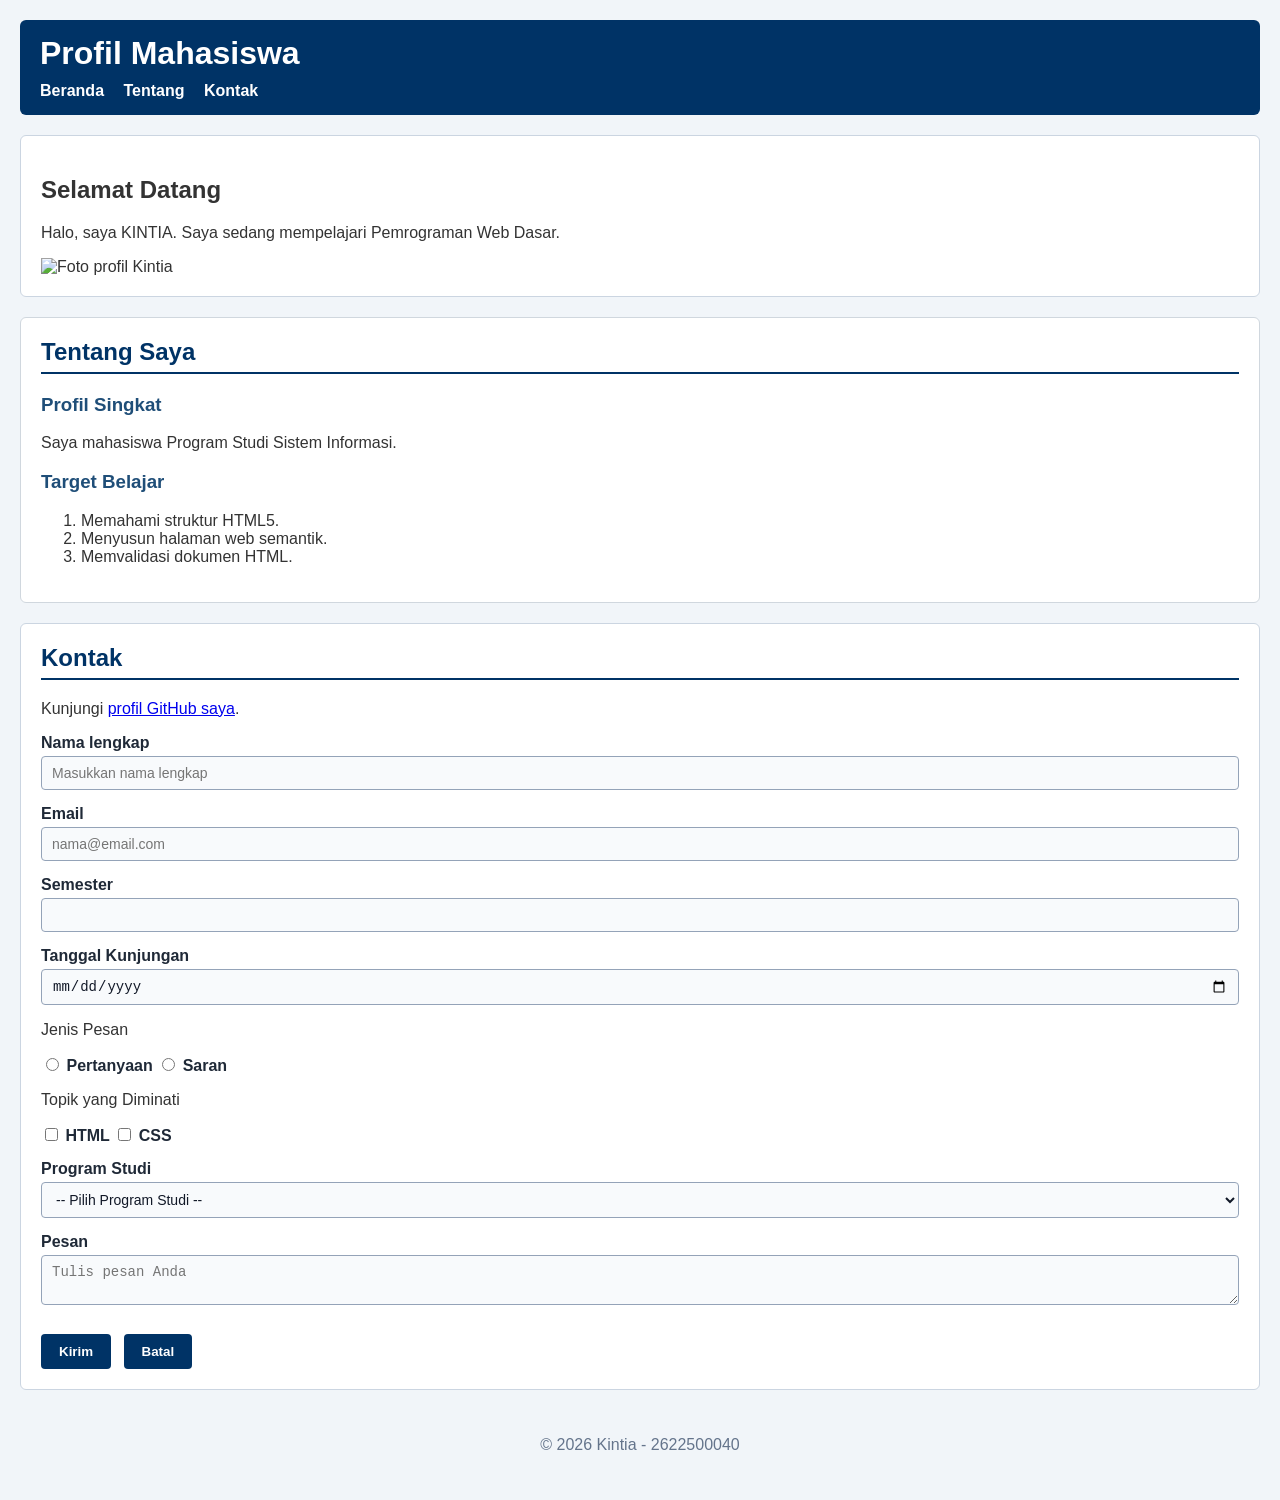
==== pertemuan-03/index.html @ 3f1dfa96 ""menambahkan foto-ptofil.png"" ====
<!doctype html>
<html lang="id">
<head>
  <meta charset="UTF-8" />
  <meta name="viewport" content="width=device-width, initial-scale=1.0" />
  <title>Profil Mahasiswa</title>
  
  <!-- KODE WARNA DAN TAMPILAN (CSS) ADA DI SINI -->
  <style>
    body {
      background-color: #f1f5f9;
      font-family: Arial, sans-serif;
      color: #333333;
      margin: 0;
      padding: 20px;
    }

    header {
      background-color: #003366;
      color: #ffffff;
      padding: 15px 20px;
      border-radius: 6px;
    }
    header h1 {
      margin: 0 0 10px 0;
    }
    nav ul {
      list-style: none;
      padding: 0;
      margin: 0;
    }
    nav ul li {
      display: inline;
      margin-right: 15px;
    }
    nav ul li a {
      color: #ffffff;
      text-decoration: none;
      font-weight: bold;
    }

    #home {
      background-color: #ffffff;
      border: 1px solid #cbd5e1;
      border-radius: 6px;
      padding: 20px;
      margin: 20px 0;
    }

    #about {
      background-color: #ffffff;
      border: 1px solid #d0d7de;
      border-radius: 6px;
      padding: 20px;
      margin: 20px 0;
    }
    #about h2 {
      color: #003366;
      border-bottom: 2px solid #003366;
      padding-bottom: 6px;
      margin-top: 0;
    }
    #about h3 {
      color: #1f4e78;
    }

    #contact {
      background-color: #ffffff;
      border: 1px solid #cbd5e1;
      border-radius: 6px;
      padding: 20px;
      margin: 20px 0;
    }
    #contact h2 {
      color: #003366;
      border-bottom: 2px solid #003366;
      padding-bottom: 6px;
      margin-top: 0;
    }
    .form-group {
      margin-bottom: 15px;
    }
    #contact label {
      color: #1f2937;
      font-weight: bold;
    }

    .input-form {
      background-color: #f8fafc;
      color: #111827;
      font-size: 14px;
      padding: 8px 10px;
      margin-top: 4px;
      border: 1px solid #94a3b8;
      border-radius: 4px;
      width: 100%;
      box-sizing: border-box;
    }

    #contact button {
      background-color: #003366;
      color: #ffffff;
      font-weight: bold;
      padding: 10px 18px;
      margin-top: 10px;
      margin-right: 8px;
      border: none;
      border-radius: 4px;
      cursor: pointer;
    }

    footer {
      text-align: center;
      padding: 10px;
      color: #64748b;
    }
  </style>
</head>
<body>
  <header>
    <h1>Profil Mahasiswa</h1>
    <nav>
      <ul>
        <li><a href="#home">Beranda</a></li>
        <li><a href="#about">Tentang</a></li>
        <li><a href="#contact">Kontak</a></li>
      </ul>
    </nav>
  </header>

  <main>
    <section id="home">
      <h2>Selamat Datang</h2>
      <p>Halo, saya KINTIA. Saya sedang mempelajari Pemrograman Web Dasar.</p>
      <img src="img/foto-profil.jpg" alt="Foto profil Kintia" width="150" />
    </section>

    <section id="about">
      <h2>Tentang Saya</h2>
      <article>
        <h3>Profil Singkat</h3>
        <p>Saya mahasiswa Program Studi Sistem Informasi.</p>
        <h3>Target Belajar</h3>
        <ol>
          <li>Memahami struktur HTML5.</li>
          <li>Menyusun halaman web semantik.</li>
          <li>Memvalidasi dokumen HTML.</li>
        </ol>
      </article>
    </section>

    <section id="contact">
      <h2>Kontak</h2>
      <p>Kunjungi <a href="https://github.com/2622500040kintia">profil GitHub saya</a>.</p>
      
      <form action="index.html" method="get">
        <div class="form-group">
          <label for="nama">Nama lengkap</label><br />
          <input
            class="input-form"
            type="text"
            id="nama"
            name="nama"
            placeholder="Masukkan nama lengkap"
            minlength="3"
            maxlength="50"
            required
          />
        </div>

        <div class="form-group">
          <label for="email">Email</label><br />
          <input 
            class="input-form" 
            type="email" 
            id="email" 
            name="email"
            placeholder="nama@email.com" 
            required 
          />
        </div>

        <div class="form-group">
          <label for="semester">Semester</label><br />
          <input 
            class="input-form" 
            type="number" 
            id="semester" 
            name="semester" 
            min="1" 
            max="14" 
            required 
          />
        </div>

        <div class="form-group">
          <label for="tanggal">Tanggal Kunjungan</label><br />
          <input 
            class="input-form" 
            type="date" 
            id="tanggal" 
            name="tanggal" 
            required 
          />
        </div>

        <div class="form-group">
          <p>Jenis Pesan</p>
          <input type="radio" id="pertanyaan" name="jenis_pesan" value="pertanyaan" required />
          <label for="pertanyaan">Pertanyaan</label>
          <input type="radio" id="saran" name="jenis_pesan" value="saran" />
          <label for="saran">Saran</label>
        </div>

        <div class="form-group">
          <p>Topik yang Diminati</p>
          <input type="checkbox" id="minat-html" name="minat" value="HTML" />
          <label for="minat-html">HTML</label>
          <input type="checkbox" id="minat-css" name="minat" value="CSS" />
          <label for="minat-css">CSS</label>
        </div>

        <div class="form-group">
          <label for="prodi">Program Studi</label><br />
          <select class="input-form" id="prodi" name="prodi" required>
            <option value="">-- Pilih Program Studi --</option>
            <option value="SI">Sistem Informasi</option>
            <option value="TI">Teknik Informatika</option>
          </select>
        </div>

        <div class="form-group">
          <label for="pesan">Pesan</label><br />
          <textarea
            class="input-form"
            id="pesan"
            name="pesan"
            maxlength="300"
            placeholder="Tulis pesan Anda"
            required
          ></textarea>
        </div>

        <button type="submit">Kirim</button>
        <button type="reset">Batal</button>
      </form>
    </section>
  </main>

  <footer>
    <p>&copy; 2026 Kintia - 2622500040</p>
  </footer>
</body>
</html>
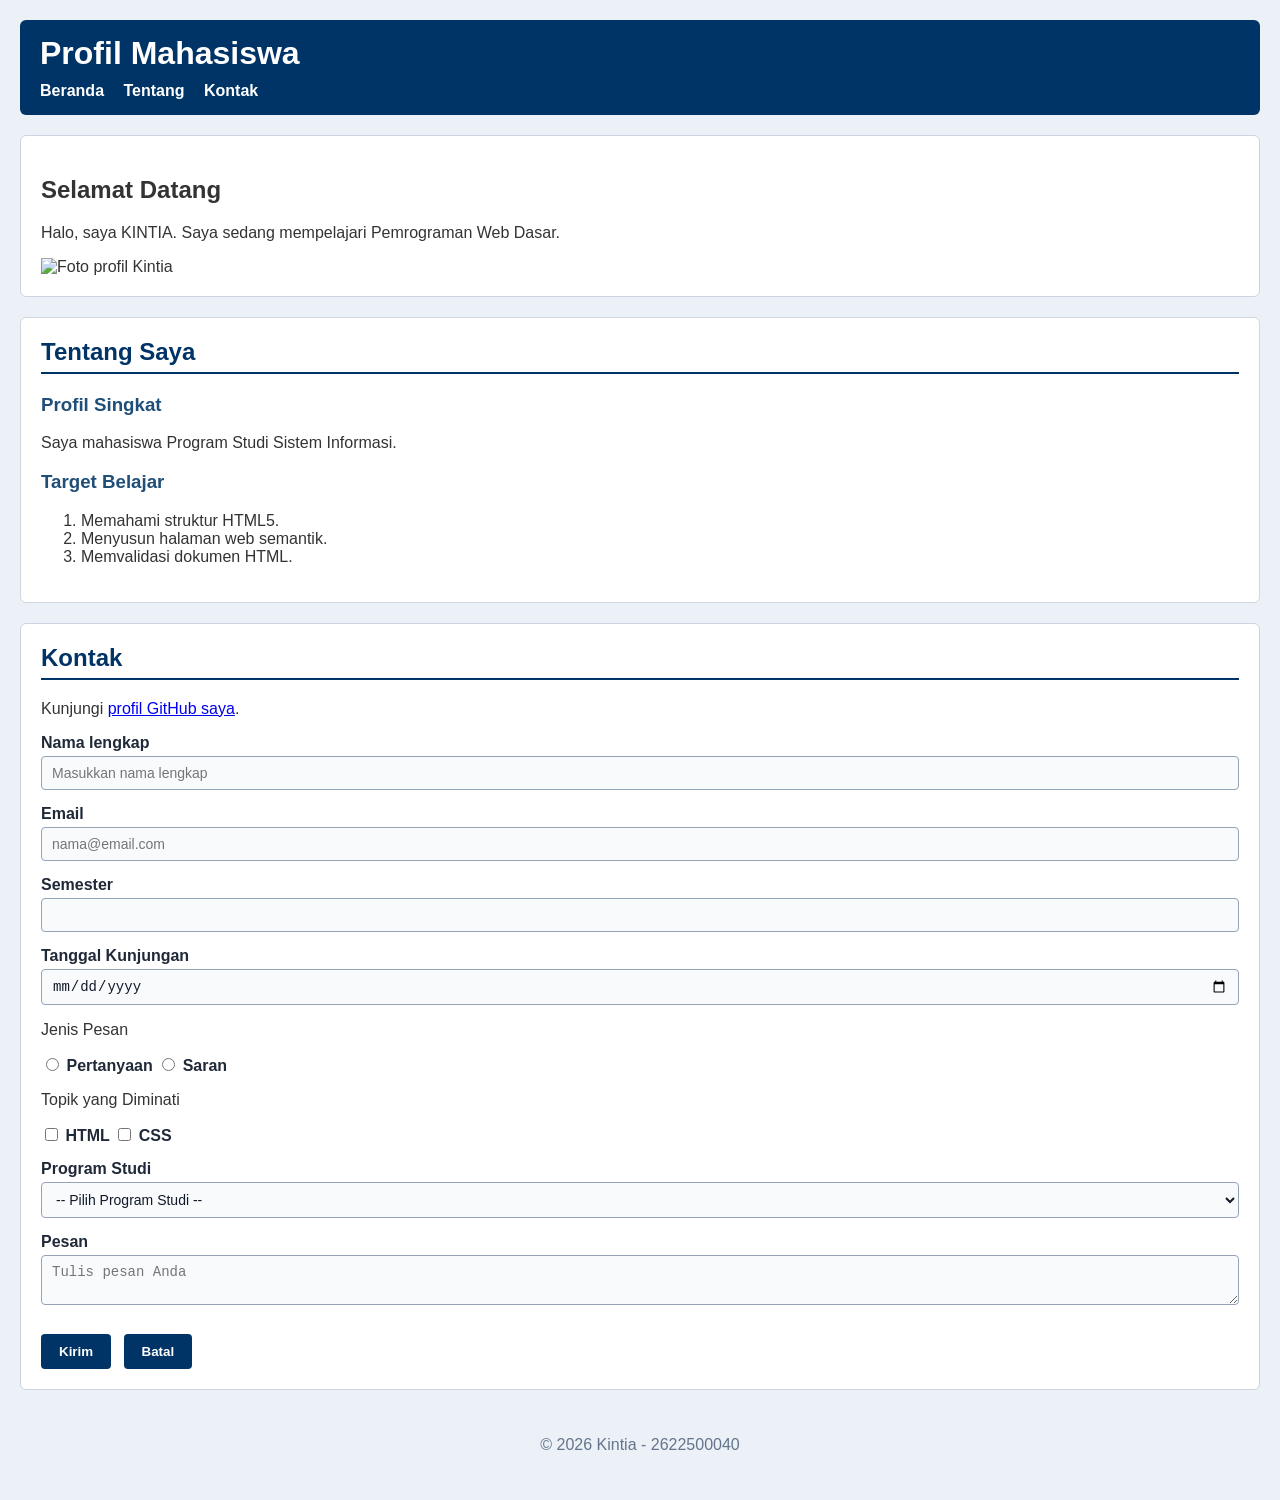
==== commit b9b34676: ""Menyelesaikan formulir dan CSS pertemuan 3"" ====
--- a/pertemuan-03/index.html
+++ b/pertemuan-03/index.html
@@ -8,7 +8,7 @@
   <!-- KODE WARNA DAN TAMPILAN (CSS) ADA DI SINI -->
   <style>
     body {
-      background-color: #f1f5f9;
+      background-color: #ebf1f7;
       font-family: Arial, sans-serif;
       color: #333333;
       margin: 0;
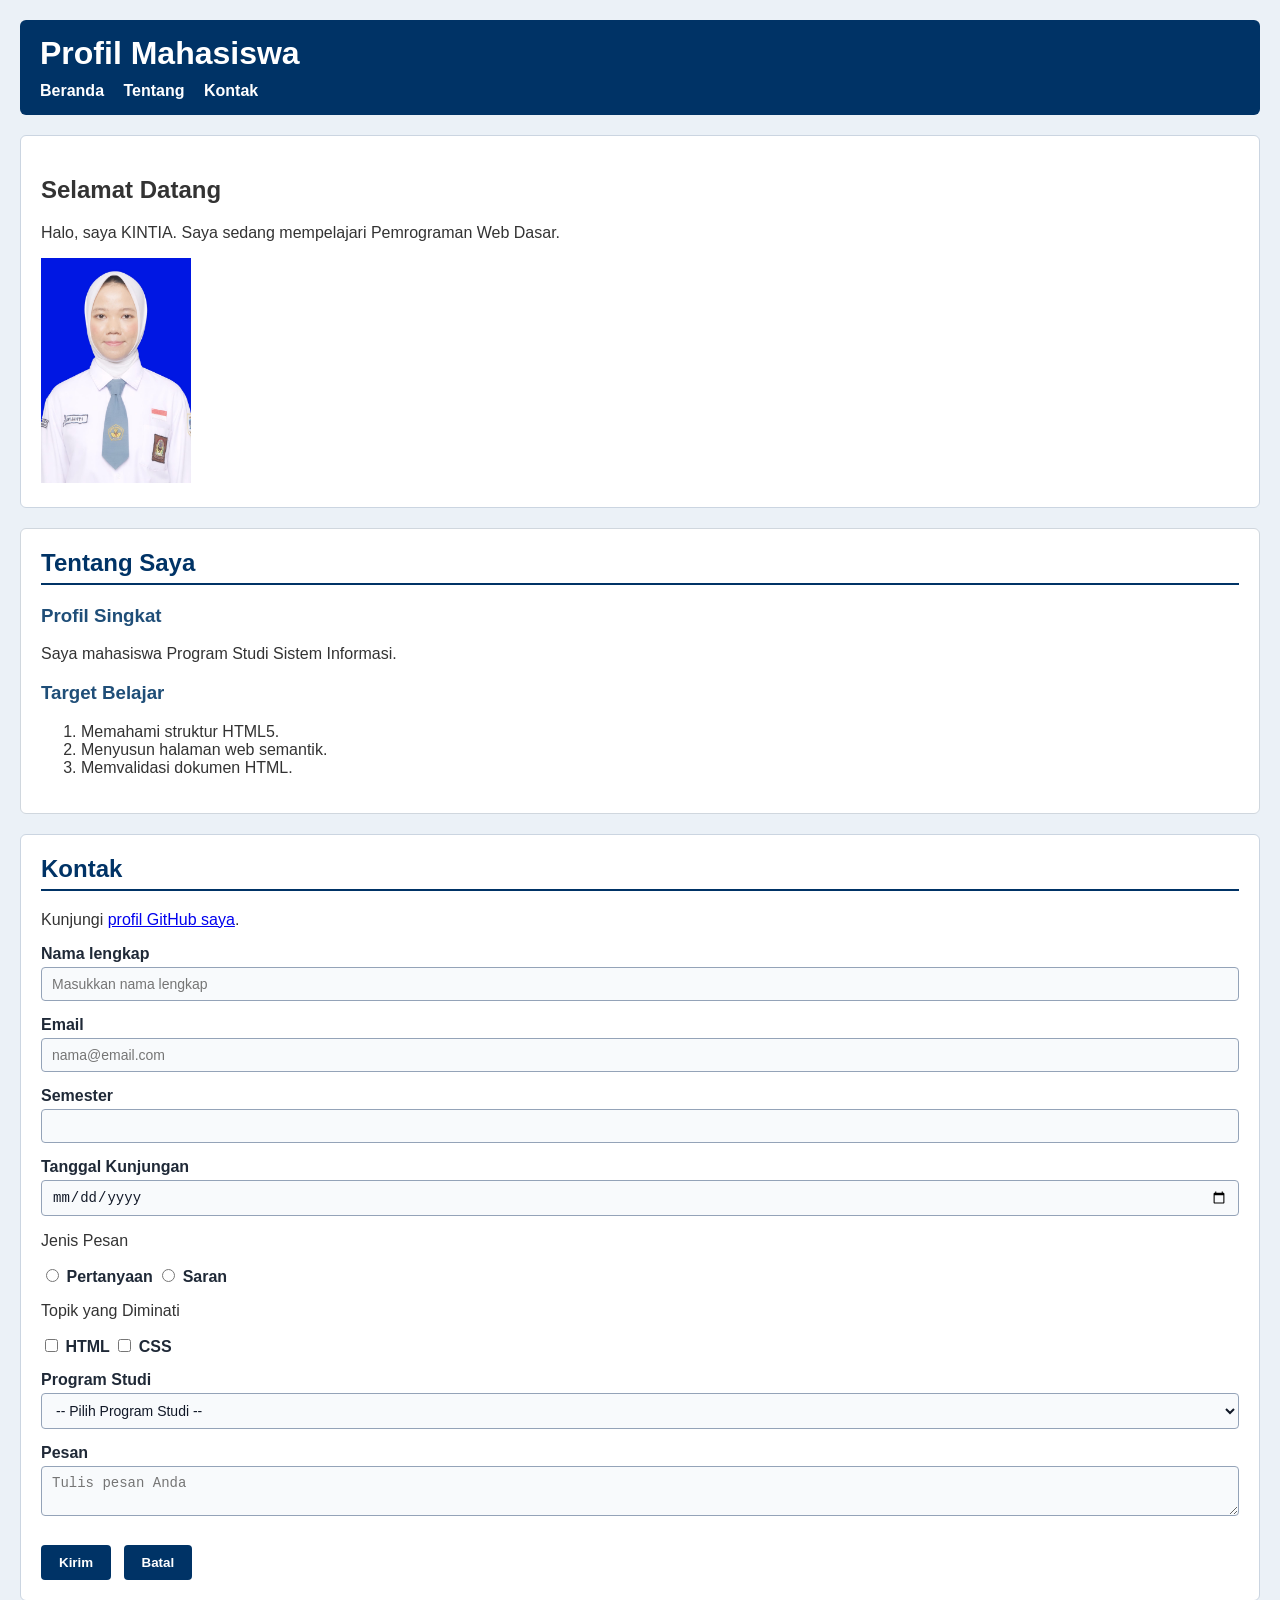
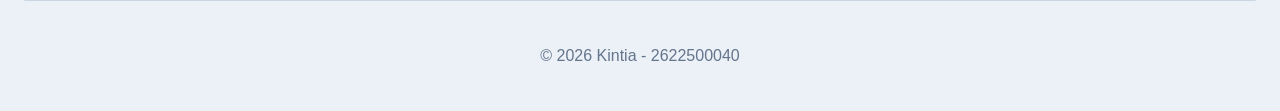
==== commit 8bdb838f: ""fix foto kintia"." ====
--- a/pertemuan-03/index.html
+++ b/pertemuan-03/index.html
@@ -132,7 +132,7 @@
     <section id="home">
       <h2>Selamat Datang</h2>
       <p>Halo, saya KINTIA. Saya sedang mempelajari Pemrograman Web Dasar.</p>
-      <img src="img/foto-profil.jpg" alt="Foto profil Kintia" width="150" />
+      <img src="img/foto-profil.png" alt="Foto profil Kintia" width="150" />
     </section>
 
     <section id="about">
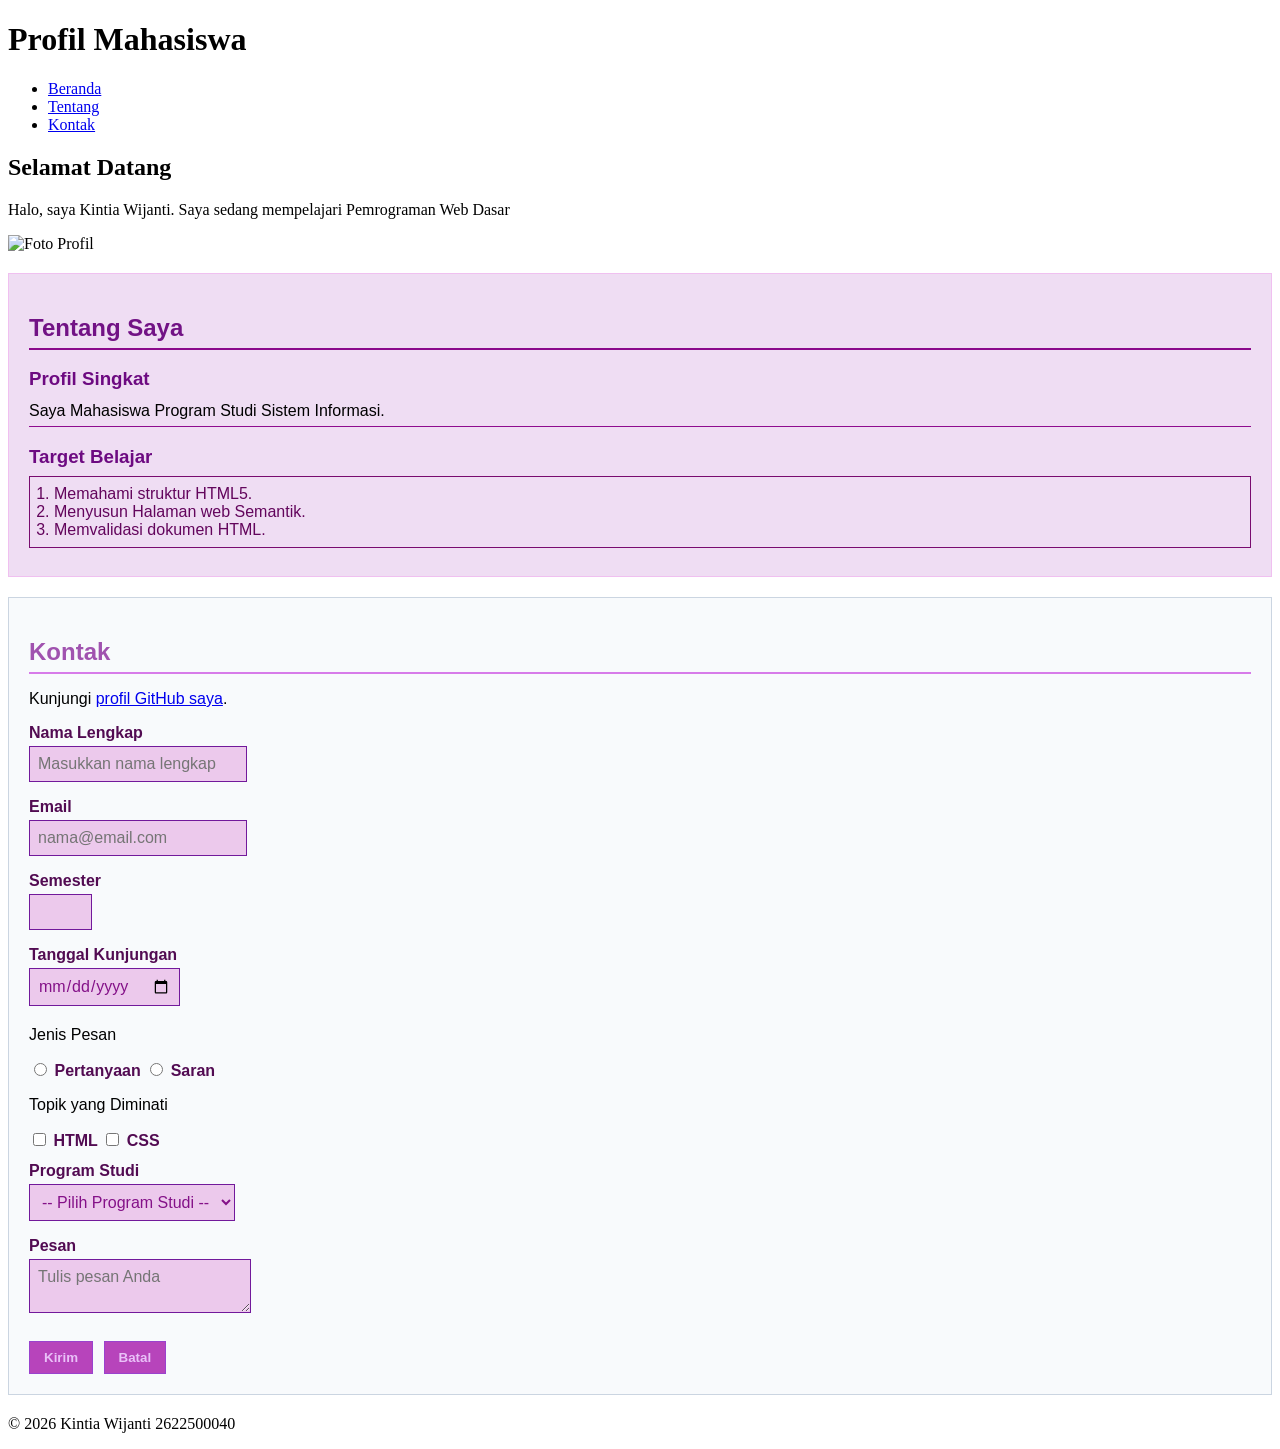
==== commit c566d0f8: "Update index.html" ====
--- a/pertemuan-03/index.html
+++ b/pertemuan-03/index.html
@@ -1,254 +1,209 @@
 <!doctype html>
 <html lang="id">
-<head>
-  <meta charset="UTF-8" />
-  <meta name="viewport" content="width=device-width, initial-scale=1.0" />
-  <title>Profil Mahasiswa</title>
-  
-  <!-- KODE WARNA DAN TAMPILAN (CSS) ADA DI SINI -->
-  <style>
-    body {
-      background-color: #ebf1f7;
-      font-family: Arial, sans-serif;
-      color: #333333;
-      margin: 0;
-      padding: 20px;
-    }
-
-    header {
-      background-color: #003366;
-      color: #ffffff;
-      padding: 15px 20px;
-      border-radius: 6px;
-    }
-    header h1 {
-      margin: 0 0 10px 0;
-    }
-    nav ul {
-      list-style: none;
-      padding: 0;
-      margin: 0;
-    }
-    nav ul li {
-      display: inline;
-      margin-right: 15px;
-    }
-    nav ul li a {
-      color: #ffffff;
-      text-decoration: none;
-      font-weight: bold;
-    }
-
-    #home {
-      background-color: #ffffff;
-      border: 1px solid #cbd5e1;
-      border-radius: 6px;
-      padding: 20px;
-      margin: 20px 0;
-    }
-
-    #about {
-      background-color: #ffffff;
-      border: 1px solid #d0d7de;
-      border-radius: 6px;
-      padding: 20px;
-      margin: 20px 0;
-    }
-    #about h2 {
-      color: #003366;
-      border-bottom: 2px solid #003366;
-      padding-bottom: 6px;
-      margin-top: 0;
-    }
-    #about h3 {
-      color: #1f4e78;
-    }
-
-    #contact {
-      background-color: #ffffff;
-      border: 1px solid #cbd5e1;
-      border-radius: 6px;
-      padding: 20px;
-      margin: 20px 0;
-    }
-    #contact h2 {
-      color: #003366;
-      border-bottom: 2px solid #003366;
-      padding-bottom: 6px;
-      margin-top: 0;
-    }
-    .form-group {
-      margin-bottom: 15px;
-    }
-    #contact label {
-      color: #1f2937;
-      font-weight: bold;
-    }
-
-    .input-form {
-      background-color: #f8fafc;
-      color: #111827;
-      font-size: 14px;
-      padding: 8px 10px;
-      margin-top: 4px;
-      border: 1px solid #94a3b8;
-      border-radius: 4px;
-      width: 100%;
-      box-sizing: border-box;
-    }
-
-    #contact button {
-      background-color: #003366;
-      color: #ffffff;
-      font-weight: bold;
-      padding: 10px 18px;
-      margin-top: 10px;
-      margin-right: 8px;
-      border: none;
-      border-radius: 4px;
-      cursor: pointer;
-    }
-
-    footer {
-      text-align: center;
-      padding: 10px;
-      color: #64748b;
-    }
-  </style>
-</head>
-<body>
-  <header>
-    <h1>Profil Mahasiswa</h1>
-    <nav>
-      <ul>
-        <li><a href="#home">Beranda</a></li>
-        <li><a href="#about">Tentang</a></li>
-        <li><a href="#contact">Kontak</a></li>
-      </ul>
-    </nav>
-  </header>
-
-  <main>
-    <section id="home">
-      <h2>Selamat Datang</h2>
-      <p>Halo, saya KINTIA. Saya sedang mempelajari Pemrograman Web Dasar.</p>
-      <img src="img/foto-profil.png" alt="Foto profil Kintia" width="150" />
-    </section>
-
-    <section id="about">
-      <h2>Tentang Saya</h2>
-      <article>
-        <h3>Profil Singkat</h3>
-        <p>Saya mahasiswa Program Studi Sistem Informasi.</p>
-        <h3>Target Belajar</h3>
-        <ol>
-          <li>Memahami struktur HTML5.</li>
-          <li>Menyusun halaman web semantik.</li>
-          <li>Memvalidasi dokumen HTML.</li>
-        </ol>
-      </article>
-    </section>
-
-    <section id="contact">
-      <h2>Kontak</h2>
-      <p>Kunjungi <a href="https://github.com/2622500040kintia">profil GitHub saya</a>.</p>
-      
-      <form action="index.html" method="get">
-        <div class="form-group">
-          <label for="nama">Nama lengkap</label><br />
-          <input
-            class="input-form"
-            type="text"
-            id="nama"
-            name="nama"
-            placeholder="Masukkan nama lengkap"
-            minlength="3"
-            maxlength="50"
-            required
-          />
-        </div>
-
-        <div class="form-group">
-          <label for="email">Email</label><br />
-          <input 
-            class="input-form" 
-            type="email" 
-            id="email" 
-            name="email"
-            placeholder="nama@email.com" 
-            required 
-          />
-        </div>
-
-        <div class="form-group">
-          <label for="semester">Semester</label><br />
-          <input 
-            class="input-form" 
-            type="number" 
-            id="semester" 
-            name="semester" 
-            min="1" 
-            max="14" 
-            required 
-          />
-        </div>
-
-        <div class="form-group">
-          <label for="tanggal">Tanggal Kunjungan</label><br />
-          <input 
-            class="input-form" 
-            type="date" 
-            id="tanggal" 
-            name="tanggal" 
-            required 
-          />
-        </div>
-
-        <div class="form-group">
-          <p>Jenis Pesan</p>
-          <input type="radio" id="pertanyaan" name="jenis_pesan" value="pertanyaan" required />
-          <label for="pertanyaan">Pertanyaan</label>
-          <input type="radio" id="saran" name="jenis_pesan" value="saran" />
-          <label for="saran">Saran</label>
-        </div>
-
-        <div class="form-group">
-          <p>Topik yang Diminati</p>
-          <input type="checkbox" id="minat-html" name="minat" value="HTML" />
-          <label for="minat-html">HTML</label>
-          <input type="checkbox" id="minat-css" name="minat" value="CSS" />
-          <label for="minat-css">CSS</label>
-        </div>
-
-        <div class="form-group">
-          <label for="prodi">Program Studi</label><br />
-          <select class="input-form" id="prodi" name="prodi" required>
-            <option value="">-- Pilih Program Studi --</option>
-            <option value="SI">Sistem Informasi</option>
-            <option value="TI">Teknik Informatika</option>
-          </select>
-        </div>
-
-        <div class="form-group">
-          <label for="pesan">Pesan</label><br />
-          <textarea
-            class="input-form"
-            id="pesan"
-            name="pesan"
-            maxlength="300"
-            placeholder="Tulis pesan Anda"
-            required
-          ></textarea>
-        </div>
-
-        <button type="submit">Kirim</button>
-        <button type="reset">Batal</button>
-      </form>
-    </section>
-  </main>
-
-  <footer>
-    <p>&copy; 2026 Kintia - 2622500040</p>
-  </footer>
-</body>
-</html>+  <head>
+    <meta charset="UTF-8" />
+    <meta name="viewport" content="width=device-width, initial-scale=1.0" />
+    <title>Profil Mahasiswa</title>
+    <style>
+      #about {
+        background-color: #efddf3;
+        border: 1px solid #f0c0f0;
+        padding: 20px;
+        margin: 20px 0;
+        font-family: Arial, sans-serif;
+      }
+      #about h2 {
+        color: #721285;
+        border-bottom: 2px solid #8b088b;
+        padding-bottom: 6px;
+        margin-bottom: 16px;
+      }
+      #about h3 {
+        color: #6d0a81;
+        margin-bottom: 6px;
+      }
+      #about p {
+        margin: 6px 0;
+        padding: 6px 0;
+        border-bottom: 1px solid #8f0c8f;
+      }
+      #about ol {
+        color: #63055c;
+        margin: 8px 0;
+        padding: 8px 24px;
+        border: 1px solid #790b6f;
+      }
+
+      #contact {
+        background-color: #f8fafc;
+        border: 1px solid #cbd5e1;
+        padding: 20px;
+        margin: 20px 0;
+        font-family: Arial, sans-serif;
+      }
+      #contact h2 {
+        color: #a052af;
+        border-bottom: 2px solid #d77be9;
+        padding-bottom: 6px;
+        margin-bottom: 16px;
+      }
+      .form-group {
+        margin: 12px 0;
+      }
+      #contact label {
+        color: #520b52;
+        font-weight: bold;
+      }
+      .input-form {
+        background-color: #ecc9ec;
+        color: #841188;
+        font-family: Arial, sans-serif;
+        font-size: 16px;
+        padding: 8px;
+        margin: 4px 0;
+        border: 1px solid #72199b;
+      }
+      #contact button {
+        background-color: #b744bb;
+        color: #e9c1f8;
+        font-weight: bold;
+        padding: 8px 14px;
+        margin: 8px 6px 0 0;
+        border: 1px solid #9a42ce;
+      }
+    </style>
+  </head>
+  <body>
+    <header>
+      <h1>Profil Mahasiswa</h1>
+      <nav>
+        <ul>
+          <li><a href="#Home">Beranda</a></li>
+          <li><a href="#about">Tentang</a></li>
+          <li><a href="#Contact">Kontak</a></li>
+        </ul>
+      </nav>
+    </header>
+    <main>
+      <section id="home">
+        <h2>Selamat Datang</h2>
+        <p>Halo, saya Kintia Wijanti. Saya sedang mempelajari Pemrograman Web Dasar</p>
+        <img src="img/foto-profil.jpg" alt="Foto Profil" />
+      </section>
+
+      <section id="about">
+        <h2>Tentang Saya</h2>
+        <article>
+          <h3>Profil Singkat</h3>
+          <p>Saya Mahasiswa Program Studi Sistem Informasi.</p>
+
+          <h3>Target Belajar</h3>
+          <ol>
+            <li>Memahami struktur HTML5.</li>
+            <li>Menyusun Halaman web Semantik.</li>
+            <li>Memvalidasi dokumen HTML.</li>
+          </ol>
+        </article>
+      </section>
+
+      <section id="contact">
+        <h2>Kontak</h2>
+        <p>
+          Kunjungi <a href="https://github.com/2622500040kintia">profil GitHub saya</a>.
+        </p>
+        <form action="index.html" method="get">
+          <div class="form-group">
+            <label for="nama">Nama Lengkap</label><br />
+            <input
+              class="input-form"
+              type="text"
+              id="nama"
+              name="nama"
+              placeholder="Masukkan nama lengkap"
+              minlength="3"
+              maxlength="50"
+              required
+            />
+          </div>
+          <div class="form-group">
+            <label for="email">Email</label><br />
+            <input
+              class="input-form"
+              type="email"
+              id="email"
+              name="email"
+              placeholder="nama@email.com"
+              required
+            />
+          </div>
+          <div class="form-group">
+            <label for="semester">Semester</label><br />
+            <input
+              class="input-form"
+              type="number"
+              id="semester"
+              name="semester"
+              min="1"
+              max="14"
+              required
+            />
+          </div>
+          <div class="form-group">
+            <label for="tanggal">Tanggal Kunjungan</label><br />
+            <input
+              class="input-form"
+              type="date"
+              id="tanggal"
+              name="tanggal"
+              required
+            />
+          </div>
+          <div class="form-group">
+            <p>Jenis Pesan</p>
+            <input
+              type="radio"
+              id="pertanyaan"
+              name="jenis_pesan"
+              value="pertanyaan"
+              required
+            />
+            <label for="pertanyaan">Pertanyaan</label>
+            <input type="radio" id="saran" name="jenis_pesan" value="saran" />
+            <label for="saran">Saran</label>
+          </div>
+          <div class="form-group">
+            <p>Topik yang Diminati</p>
+            <input type="checkbox" id="minat-html" name="minat" value="HTML" />
+            <label for="minat-html">HTML</label>
+            <input type="checkbox" id="minat-css" name="minat" value="CSS" />
+            <label for="minat-css">CSS</label>
+          </div>
+          <div class="form-group">
+            <label for="prodi">Program Studi</label><br />
+            <select class="input-form" id="prodi" name="prodi" required>
+              <option value="">-- Pilih Program Studi --</option>
+              <option value="SI">Sistem Informasi</option>
+              <option value="TI">Teknik Informatika</option>
+            </select>
+          </div>
+          <div class="form-group">
+            <label for="pesan">Pesan</label><br />
+            <textarea
+              class="input-form"
+              id="pesan"
+              name="pesan"
+              maxlength="300"
+              placeholder="Tulis pesan Anda"
+              required
+            ></textarea>
+          </div>
+          <button type="submit">Kirim</button>
+          <button type="reset">Batal</button>
+        </form>
+      </section>
+    </main>
+    <footer>
+      <p>&copy; 2026 Kintia Wijanti 2622500040</p>
+    </footer>
+  </body>
+</html>
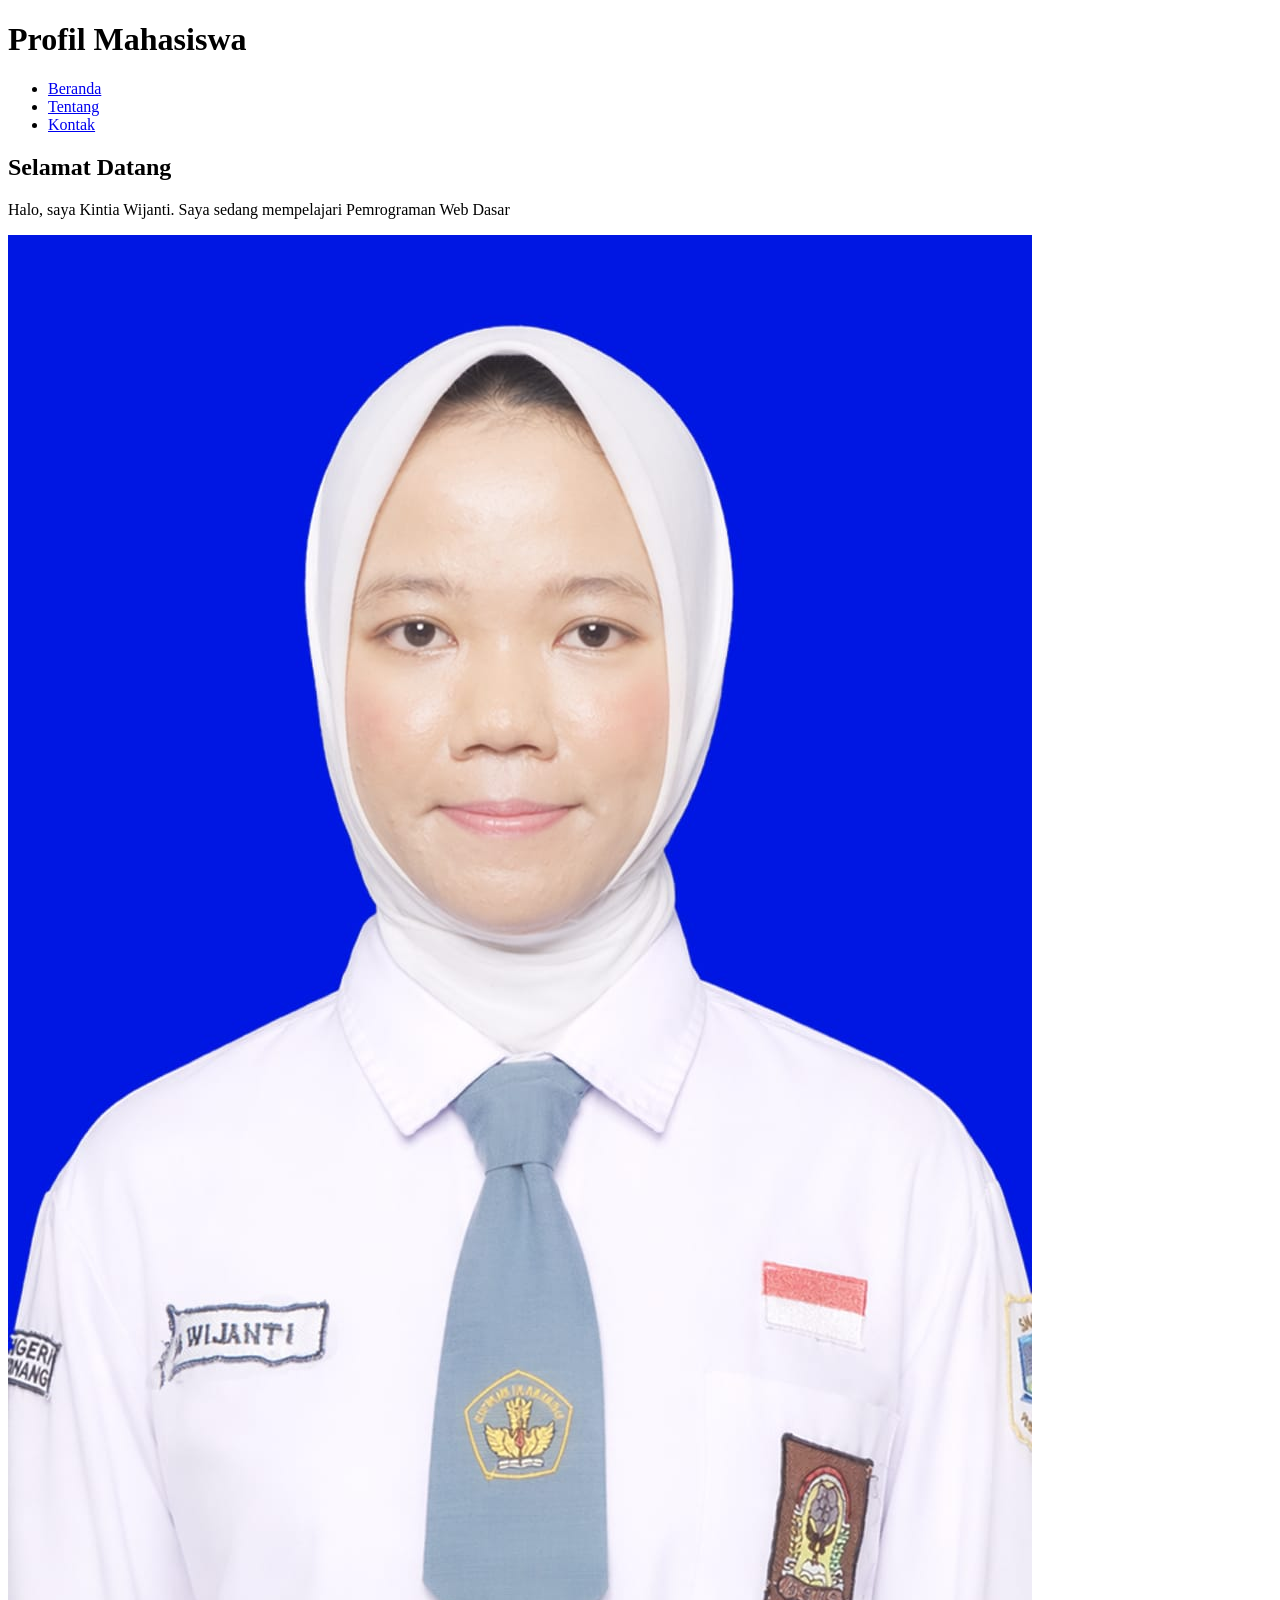
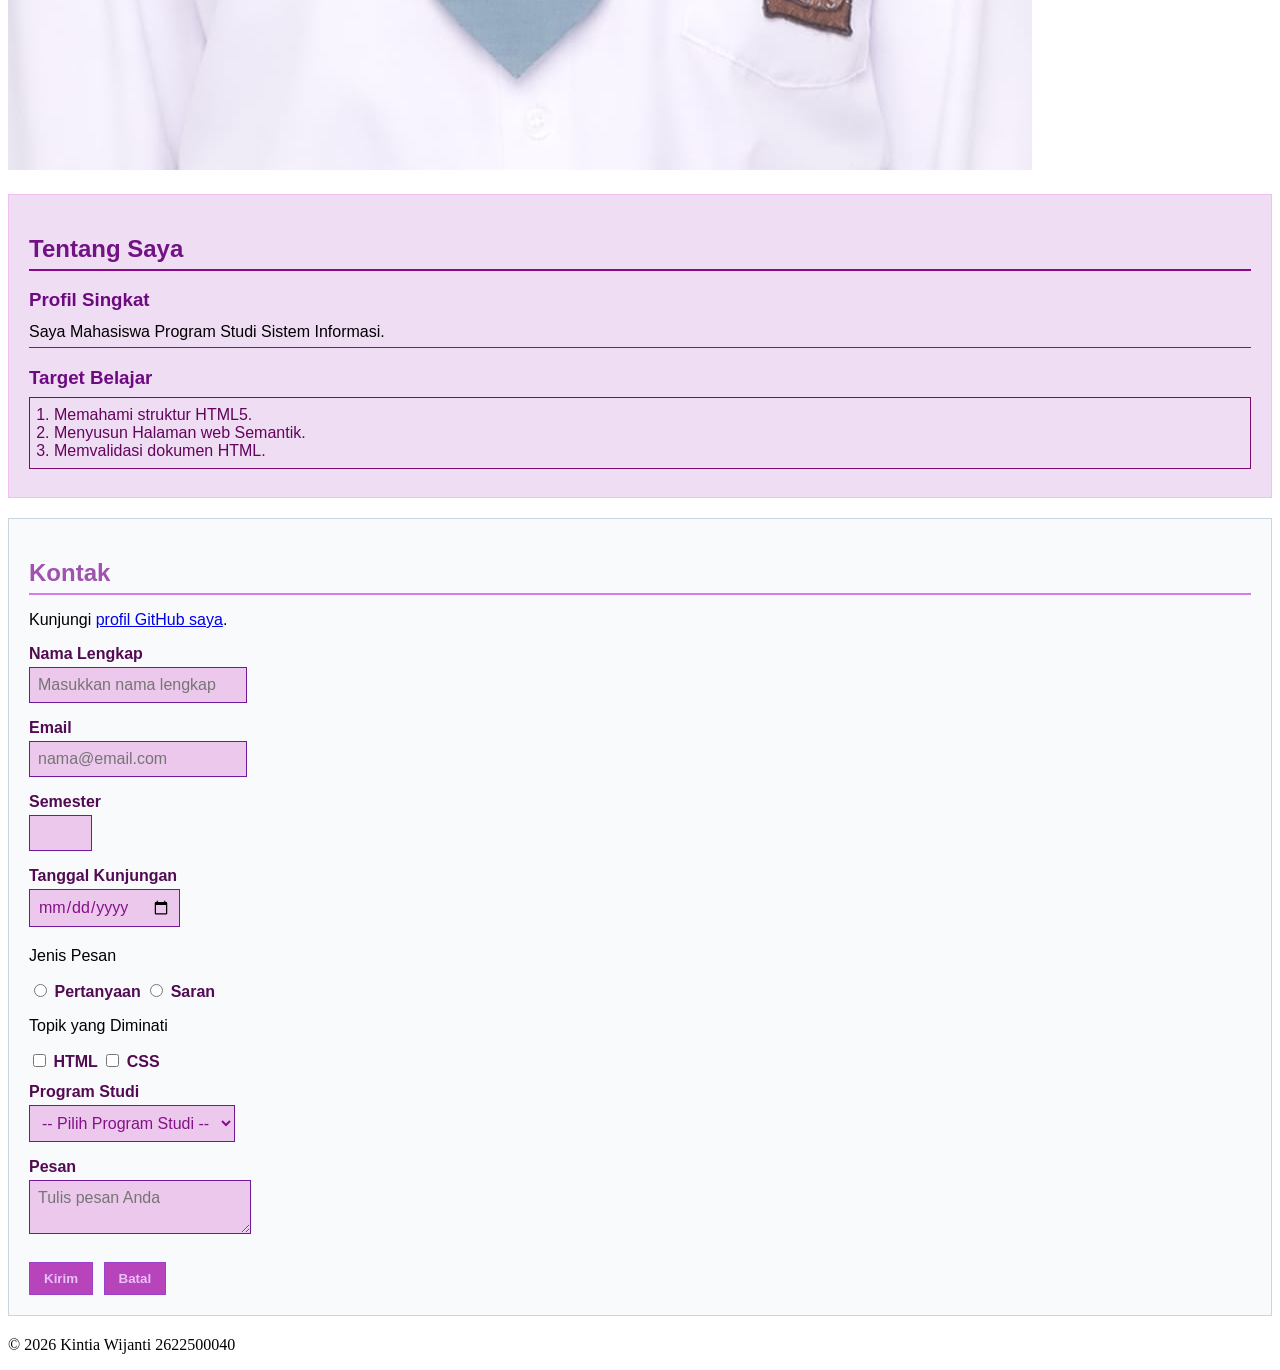
==== commit 2e52796f: "Update index.html" ====
--- a/pertemuan-03/index.html
+++ b/pertemuan-03/index.html
@@ -88,7 +88,7 @@
       <section id="home">
         <h2>Selamat Datang</h2>
         <p>Halo, saya Kintia Wijanti. Saya sedang mempelajari Pemrograman Web Dasar</p>
-        <img src="img/foto-profil.jpg" alt="Foto Profil" />
+        <img src="img/foto-profil.png" alt="Foto Profil" />
       </section>
 
       <section id="about">
